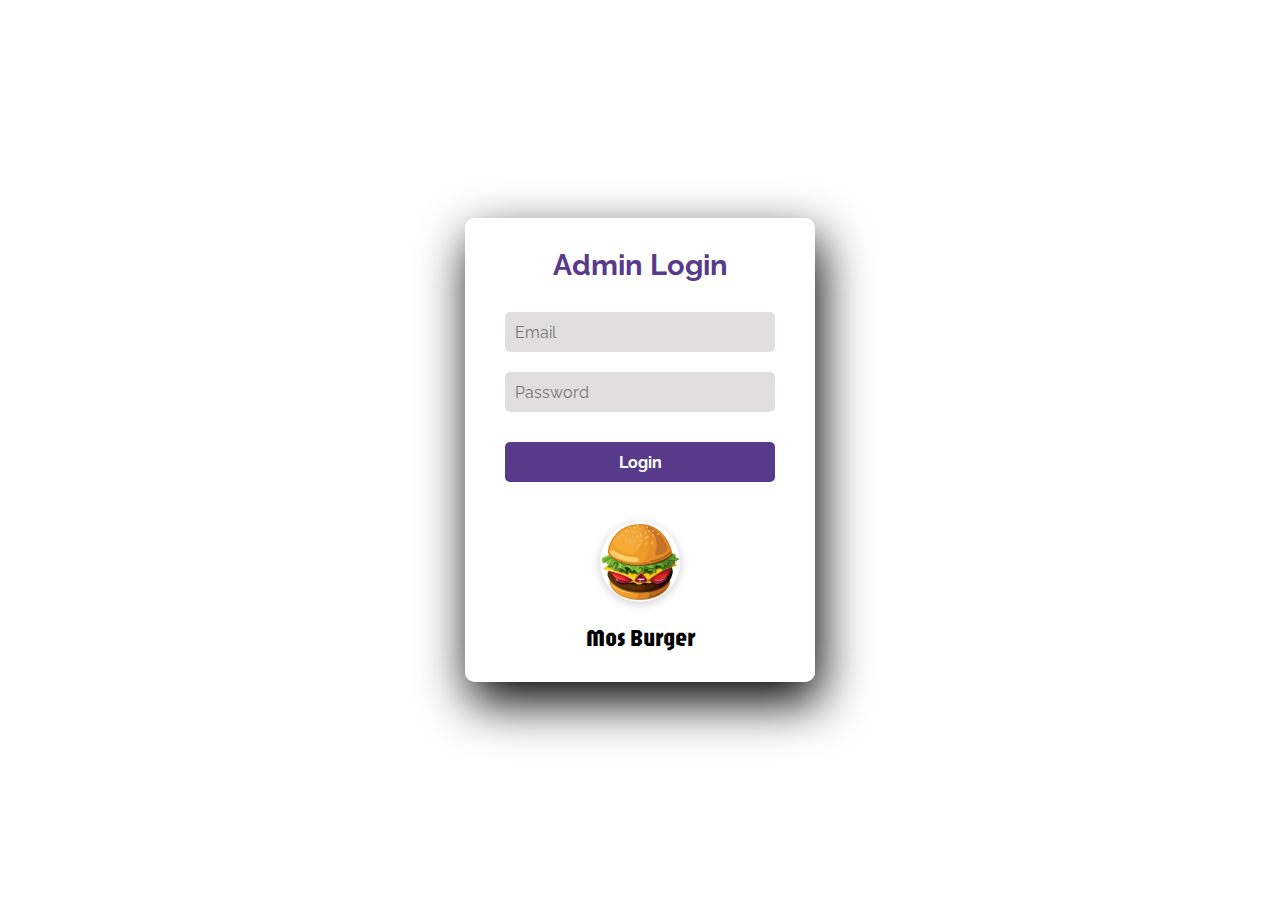
==== index.html @ b4598b10 "first commit" ====
<!DOCTYPE html>
<html lang="en">

<head>
    <meta charset="UTF-8">
    <title>Login Form</title>
    <link rel="stylesheet" href="style.css">
    <link rel="stylesheet" href="slide navbar style.css">
    <link href="https://fonts.googleapis.com/css2?family=Jost:wght@500&display=swap" rel="stylesheet">
</head>

<body>

   

    <div id="root"></div>

    <script src="app.js"></script>
</body>

</html>
---- style.css ----
@import url('https://fonts.googleapis.com/css?family=Raleway:400,700');

@import url('https://fonts.googleapis.com/css2?family=Barlow+Semi+Condensed:ital,wght@0,100;0,200;0,300;0,400;0,500;0,600;0,700;0,800;0,900;1,100;1,200;1,300;1,400;1,500;1,600;1,700;1,800;1,900&family=Bree+Serif&family=Concert+One&family=Jaro:opsz@6..72&family=Jost:ital,wght@0,100..900;1,100..900&family=Julee&family=Lato:ital,wght@0,100;0,300;0,400;0,700;0,900;1,100;1,300;1,400;1,700;1,900&family=Moderustic:wght@300..800&family=Oswald:wght@200..700&family=Overpass:ital,wght@0,100..900;1,100..900&family=Roboto:ital,wght@0,100;0,300;0,400;0,500;0,700;0,900;1,100;1,300;1,400;1,500;1,700;1,900&family=Teko:wght@300..700&display=swap');

* {
  box-sizing: border-box;
  margin: 0;
  padding: 0;
  font-family: Raleway, sans-serif;
}

#background-video {
    position: absolute;
    top: 0;
    left: 0;
    width: 100%;
    height: 100%;
    object-fit: cover;
    z-index: -1; 
}

#heading{

    font-family: Jaro;
}

body {
    margin: 0;
    padding: 0;
    font-family: 'Jost', sans-serif;
    background-attachment: fixed; 
    background-position: center; 
    
  }

  .background-container {
    width: 100%;
    height: 100vh;
    background-image: url('img/back.jpg');
    background-repeat: no-repeat;
    background-size: cover;
    background-position: center;
    position: relative;
}
  
  .main {
    width: 350px;
    background: rgba(255, 255, 255, 0.9);
    border-radius: 10px;
    box-shadow: 5px 20px 50px #000;
    padding: 30px 20px;
    text-align: center;
    position: absolute;
    top: 50%;
    left: 50%;
    transform: translate(-50%, -50%);
  }
  
.login label {
  display: block;
  color: #573b8a;
  font-size: 1.8em;
  font-weight: bold;
  margin-bottom: 20px;
}

input {
  width: calc(100% - 40px);
  height: 40px;
  background: #e0dede;
  margin: 10px auto;
  padding: 10px;
  border: none;
  outline: none;
  border-radius: 5px;
  font-size: 1em;
}

button {
  width: calc(100% - 40px);
  height: 40px;
  margin: 20px auto;
  background: #573b8a;
  color: #fff;
  font-size: 1em;
  font-weight: bold;
  border: none;
  outline: none;
  border-radius: 5px;
  cursor: pointer;
  transition: background 0.2s ease-in;
}

button:hover {
  background: #6d44b8;
}

img {
  display: block;
  width: 80px;
  height: 80px;
  margin: 20px auto;
  border-radius: 50%;
  box-shadow: 0 2px 10px rgba(0, 0, 0, 0.2);
}
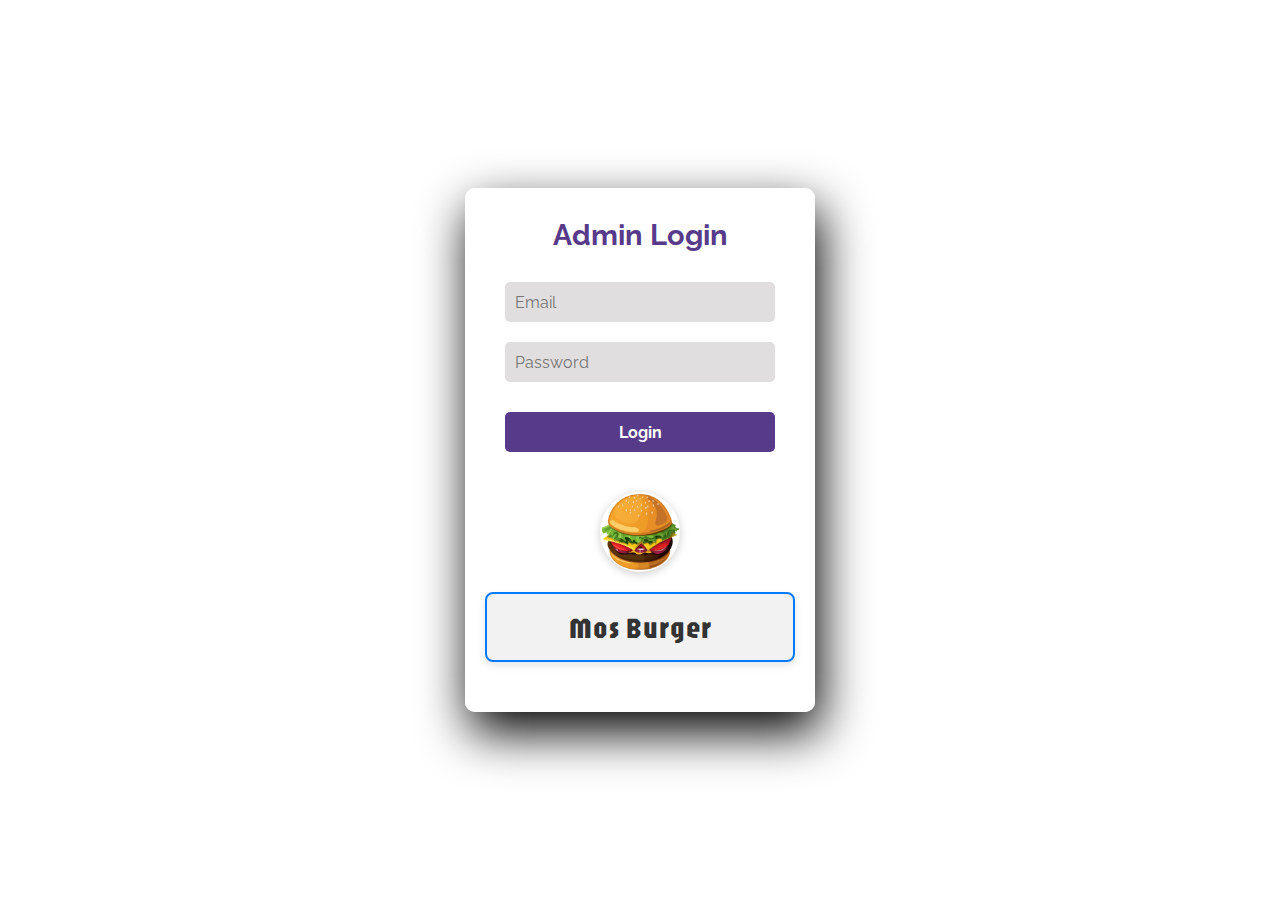
==== commit 1810ecfb: "complitiong the order section" ====
--- a/index.html
+++ b/index.html
@@ -2,20 +2,24 @@
 <html lang="en">
 
 <head>
+    
     <meta charset="UTF-8">
     <title>Login Form</title>
     <link rel="stylesheet" href="style.css">
     <link rel="stylesheet" href="slide navbar style.css">
     <link href="https://fonts.googleapis.com/css2?family=Jost:wght@500&display=swap" rel="stylesheet">
+
 </head>
 
 <body>
 
    
-
+    
     <div id="root"></div>
 
     <script src="app.js"></script>
+
+    
 </body>
 
 </html>--- a/style.css
+++ b/style.css
@@ -29,14 +29,14 @@
     padding: 0;
     font-family: 'Jost', sans-serif;
     background-attachment: fixed; 
-    background-position: center; 
+    
     
   }
 
   .background-container {
     width: 100%;
     height: 100vh;
-    background-image: url('img/back.jpg');
+    background-image: url('img/backk.jpg');
     background-repeat: no-repeat;
     background-size: cover;
     background-position: center;
@@ -103,3 +103,447 @@
   border-radius: 50%;
   box-shadow: 0 2px 10px rgba(0, 0, 0, 0.2);
 }
+
+.main-content {
+  flex: 1;
+  padding: 20px;
+  background-color: #222;
+  overflow-y: auto; /* Enables vertical scrolling when content exceeds the container height */
+  height: 100vh;  /* Ensures main-content takes the full height of the screen */
+}
+
+.header {
+  display: flex;
+  justify-content: space-between;
+  align-items: center;
+}
+
+.categories {
+  display: flex;
+  margin: 20px 0;
+}
+
+.category-tab {
+  background-color: #444;
+  color: #fff;
+  padding: 10px 20px;
+  border: none;
+  cursor: pointer;
+  margin-right: 10px;
+}
+
+.category-tab.active {
+  background-color: #f39c12;
+}
+
+.menu-grid {
+  display: flex;
+  flex-wrap: wrap;
+  gap: 20px;
+}
+
+.menu-item {
+  background-color: #333;
+  padding: 20px;
+  border-radius: 10px;
+  text-align: center;
+  cursor: pointer;
+  width: 200px;
+  height: 250px;
+  display: inline-block;
+  margin: 10px;
+  box-sizing: border-box;
+}
+
+.menu-item img {
+  max-width: 100%;
+  max-height: 150px;
+  object-fit: fill;
+}
+
+.menu-item h3, .menu-item p {
+  margin: 5px 0;
+}
+
+
+.pos-system {
+  display: flex;
+  height: 100vh;
+}
+
+
+
+.sidebar {
+  background-color: #333;
+  padding: 20px;
+  width: 200px;
+}
+
+.sidebar-logo {
+  font-size: 24px;
+  margin-bottom: 20px;
+}
+
+.main-content {
+  flex: 1;
+  padding: 20px;
+  background-color: #222;
+  overflow-y: auto; 
+}
+
+.header {
+  display: flex;
+  justify-content: space-between;
+  align-items: center;
+}
+
+.categories {
+  display: flex;
+  margin: 20px 0;
+}
+
+.category-tab {
+  background-color: #444;
+  color: #fff;
+  padding: 10px 20px;
+  border: none;
+  cursor: pointer;
+  margin-right: 10px;
+}
+
+.category-tab.active {
+  background-color: #f39c12;
+}
+
+.menu-grid {
+  display: flex;
+  flex-wrap: wrap;
+  gap: 20px;
+}
+
+.menu-item {
+  background-color: #333;
+  padding: 20px;
+  border-radius: 10px;
+  text-align: center;
+  cursor: pointer;
+  width: 200px;
+  height: 250px;
+  display: inline-block;
+  margin: 10px;
+  box-sizing: border-box;
+}
+
+.menu-item img {
+  max-width: 100%;
+  max-height: 150px;
+  object-fit: fill;
+}
+
+.menu-item h3, .menu-item p {
+  margin: 5px 0;
+}
+
+
+.order-summary {
+  width: 300px;
+  background-color: #ffffff;
+  padding: 20px;
+}
+
+.order-item {
+  display: flex;
+  justify-content: space-between;
+  margin: 10px 0;
+}
+
+.order-total p {
+  margin: 10px 0;
+}
+
+.print-btn {
+  background-color: #f39c12;
+  color: #fff;
+  border: none;
+  padding: 10px 20px;
+  width: 100%;
+  cursor: pointer;
+}
+
+
+
+.order-item {
+  display: flex;
+  justify-content: space-between;
+  align-items: center;
+  margin: 10px 0;
+}
+
+.remove-btn {
+  background-color: #e74c3c;
+  color: white;
+  border: none;
+  padding: 5px 10px;
+  cursor: pointer;
+  border-radius: 5px;
+}
+
+.remove-btn:hover {
+  background-color: #c0392b;
+}
+
+
+.completed-orders {
+  margin: 20px 0;
+  padding: 10px;
+  border: 1px solid #ccc;
+  background-color: #f8f9fa;
+}
+
+.completed-order-item {
+  margin-bottom: 15px;
+  padding: 10px;
+  border: 1px solid #ddd;
+  border-radius: 5px;
+}
+
+.completed-order-item p {
+  margin: 5px 0;
+}
+
+.completed-order-item ul {
+  margin: 5px 0;
+  padding-left: 20px;
+}
+
+.remove-completed-btn {
+  background-color: #ff6b6b;
+  color: white;
+  border: none;
+  padding: 5px 10px;
+  cursor: pointer;
+  border-radius: 3px;
+}
+
+.remove-completed-btn:hover {
+  background-color: #e63946;
+}
+
+
+.completed-orders-table {
+  width: 100%;
+  border-collapse: collapse;
+  margin: 20px 0;
+  font-size: 16px;
+  text-align: left;
+}
+
+.completed-orders-table th, 
+.completed-orders-table td {
+  border: 1px solid #ddd;
+  padding: 8px;
+}
+
+.completed-orders-table th {
+  background-color: #f4f4f4;
+  font-weight: bold;
+}
+
+.completed-orders-table td ul {
+  padding-left: 20px;
+  margin: 0;
+}
+
+.completed-orders-table td ul li {
+  list-style-type: none;
+}
+
+
+
+.navbar-menu {
+  display: flex;
+  flex-direction: column;
+  padding: 20px;
+}
+
+.nav-item {
+  color: #fff;
+  text-decoration: none;
+  padding: 12px 20px;
+  margin: 5px 0;
+  border-radius: 5px;
+  background-color: #333; /* Default background color */
+}
+
+.nav-item.active {
+  background-color: #f39c12; /* Highlight the active item */
+}
+
+.nav-item:hover {
+  background-color: #444; /* Hover effect */
+}
+
+
+
+/* Header Section */
+.header {
+  background-color: #f8b400;
+  color: #fff;
+  padding: 20px;
+  text-align: center;
+  border-radius: 10px;
+  box-shadow: 0 4px 8px rgba(0, 0, 0, 0.1);
+  margin-bottom: 20px;
+}
+
+.restaurant-name {
+  font-size: 36px;
+  margin: 0;
+  font-weight: bold;
+  text-transform: uppercase;
+}
+
+.search-bar {
+  width: 70%;
+  padding: 10px;
+ 
+  font-size: 16px;
+  border: 1px solid #ddd;
+  border-radius: 20px;
+  outline: none;
+  transition: 0.3s ease-in-out;
+  margin-left: 108px;
+}
+
+.search-bar:focus {
+  border-color: #f8b400;
+}
+
+.search-btn {
+  padding: 10px 20px;
+  background-color: #f80000;
+  color: #fff;
+  border: none;
+  border-radius: 30px;
+  font-size: 16px;
+  cursor: pointer;
+  transition: background-color 0.3s ease-in-out;
+  margin-top: 10px;
+}
+
+.search-btn:hover {
+  background-color: #eb00a5;
+}
+
+
+#items-table {
+  width: 100%;
+  border-collapse: collapse;
+  margin-top: 20px;
+}
+
+#items-table th, #items-table td {
+  border: 1px solid #ddd;
+  padding: 10px;
+  text-align: center;
+}
+
+#items-table th {
+  background-color: #f8b400;
+  color: white;
+}
+
+#items-table input {
+  width: 100%;
+  padding: 5px;
+  font-size: 14px;
+  border: 1px solid #ddd;
+  border-radius: 5px;
+}
+
+#items-table button {
+  background-color: #f8b400;
+  color: white;
+  border: none;
+  padding: 5px 10px;
+  cursor: pointer;
+  border-radius: 5px;
+}
+
+#items-table button:hover {
+  background-color: #e09e00;
+}
+
+#save-changes-btn {
+  margin-top: 20px;
+  background-color: #f8b400;
+  color: white;
+  border: none;
+  padding: 10px 20px;
+  font-size: 16px;
+  border-radius: 5px;
+  cursor: pointer;
+}
+
+#save-changes-btn:hover {
+  background-color: #e09e00;
+}
+
+
+h2 {
+  text-align: center;
+  font-size: 1.8rem;
+  font-weight: 600;
+  color: #333;
+  font-family: 'Segoe UI', Tahoma, Geneva, Verdana, sans-serif;
+  padding: 15px;
+  margin-bottom: 20px;
+  background-color: #f2f2f2;
+  color: #333;
+  border-radius: 8px;
+  box-shadow: 0 4px 8px rgba(0, 0, 0, 0.1);
+  width: 100%;
+  letter-spacing: 1px;
+  transition: all 0.3s ease;
+  border: 2px solid #007BFF;
+}
+
+h2:hover {
+  background-color: #e0e0e0;
+  color: #007BFF;
+  transform: scale(1.05);
+}
+
+
+.scroll-to-top {
+  position: fixed;
+  bottom: 20px;
+  right: 20px;
+  background-color: #007BFF;
+  color: white;
+  border: none;
+  border-radius: 50%;
+  width: 50px;
+  height: 50px;
+  font-size: 24px;
+  text-align: center;
+  line-height: 50px;  /* Center the arrow vertically */
+  text-decoration: none;
+  display: none;
+  cursor: pointer;
+}
+
+.scroll-to-top:hover {
+  background-color: #0056b3;
+  transform: scale(1.1);
+}
+
+.scroll-to-top:focus {
+  outline: none;
+}
+
+/* Show button when scrolled down */
+body:has(:not(:root):not(#top)) .scroll-to-top {
+  display: block;
+}
+
